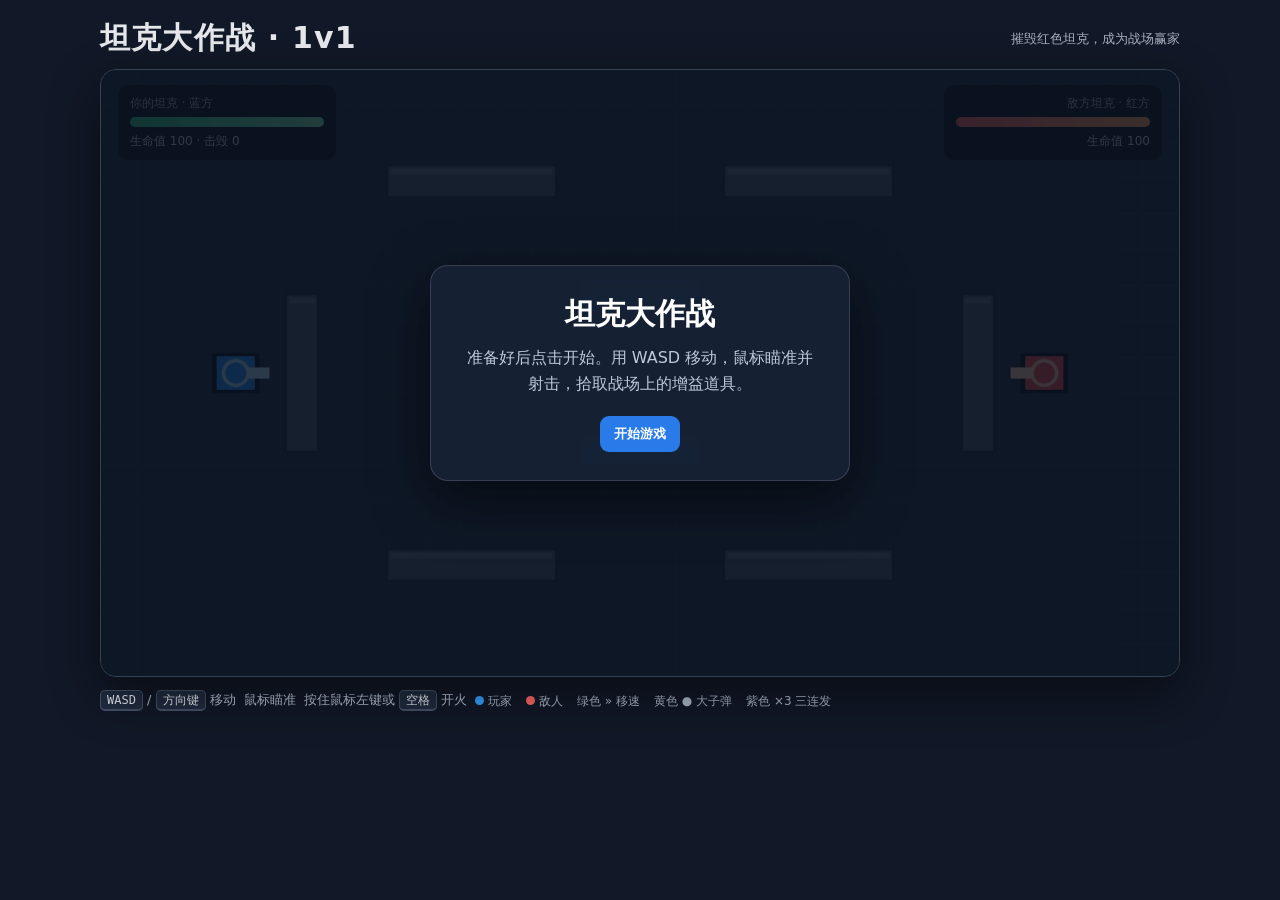
==== tank-battle.html @ a32bc854 "Add files via upload" ====
<!doctype html>
<html lang="zh-CN">
<head>
  <meta charset="utf-8" />
  <meta name="viewport" content="width=device-width, initial-scale=1" />
  <title>坦克大作战 · 1v1</title>
  <style>
    :root { color-scheme: dark; }
    * { box-sizing: border-box; }
    html, body { margin: 0; min-height: 100%; background: #111827; font-family: system-ui, -apple-system, "Microsoft YaHei", sans-serif; }
    body { display: grid; place-items: center; padding: 18px; }
    .wrap { width: min(100%, 1080px); }
    .topbar { display: flex; justify-content: space-between; align-items: center; gap: 12px; color: #e5e7eb; margin-bottom: 10px; }
    h1 { margin: 0; font-size: clamp(20px, 3vw, 30px); letter-spacing: .04em; }
    .help { color: #a7b0c0; font-size: 13px; text-align: right; }
    .game-shell { position: relative; overflow: hidden; border: 1px solid #364152; border-radius: 16px; background: #182231; box-shadow: 0 18px 50px #0007; }
    canvas { display: block; width: 100%; height: auto; aspect-ratio: 16 / 9; background: #263445; cursor: crosshair; }
    .hud { position: absolute; inset: 0 0 auto; display: flex; justify-content: space-between; gap: 12px; padding: 14px 16px; pointer-events: none; }
    .panel { min-width: 220px; padding: 10px 12px; border: 1px solid #ffffff1c; border-radius: 12px; background: #101827c9; backdrop-filter: blur(5px); }
    .panel.right { text-align: right; }
    .label { font-size: 12px; color: #b5c0d0; margin-bottom: 5px; }
    .bar { height: 10px; border-radius: 99px; overflow: hidden; background: #293447; }
    .fill { height: 100%; width: 100%; transition: width .15s ease; }
    .player-fill { background: linear-gradient(90deg, #35d08b, #84f0b9); }
    .enemy-fill { background: linear-gradient(90deg, #ff6b6b, #ffad66); float: right; }
    .status { margin-top: 6px; font-size: 12px; color: #d7deea; }
    .controls { display: flex; flex-wrap: wrap; gap: 8px; align-items: center; margin-top: 12px; color: #b8c2d2; font-size: 13px; }
    kbd { border: 1px solid #445168; border-bottom-width: 2px; border-radius: 5px; background: #202c40; color: #e7edf7; padding: 2px 6px; font-size: 12px; }
    button { border: 0; border-radius: 9px; padding: 9px 14px; font-weight: 700; cursor: pointer; color: #fff; background: #287be8; }
    button:hover { background: #3b8cf5; }
    .overlay { position: absolute; inset: 0; display: grid; place-items: center; background: #08101dcc; }
    .overlay.hidden { display: none; }
    .card { width: min(90%, 420px); padding: 28px; border: 1px solid #ffffff25; border-radius: 18px; background: #172235f2; text-align: center; box-shadow: 0 18px 55px #0008; }
    .card h2 { margin: 0 0 10px; font-size: 30px; }
    .card p { color: #bec8d8; line-height: 1.6; margin: 8px 0 20px; }
    .legend { display: inline-flex; gap: 14px; margin-top: 4px; font-size: 12px; color: #aeb9ca; }
    .dot { display: inline-block; width: 9px; height: 9px; border-radius: 50%; margin-right: 4px; }
    .dot.blue { background: #35a3ff; } .dot.red { background: #ff6868; }
    @media (max-width: 650px) { body { padding: 8px; } .panel { min-width: 0; width: 45%; } .hud { padding: 8px; } .help { display: none; } }
  </style>
</head>
<body>
  <main class="wrap">
    <div class="topbar">
      <h1>坦克大作战 · 1v1</h1>
      <div class="help">摧毁红色坦克，成为战场赢家</div>
    </div>
    <div class="game-shell">
      <canvas id="game" width="960" height="540" aria-label="坦克大作战游戏画布"></canvas>
      <div class="hud">
        <div class="panel">
          <div class="label">你的坦克 · 蓝方</div>
          <div class="bar"><div id="playerBar" class="fill player-fill"></div></div>
          <div id="playerStatus" class="status">生命值 100 · 击毁 0</div>
        </div>
        <div class="panel right">
          <div class="label">敌方坦克 · 红方</div>
          <div class="bar"><div id="enemyBar" class="fill enemy-fill"></div></div>
          <div id="enemyStatus" class="status">生命值 100</div>
        </div>
      </div>
      <div id="overlay" class="overlay">
        <div class="card">
          <h2 id="resultTitle">坦克大作战</h2>
          <p id="resultText">准备好后点击开始。用 WASD 移动，鼠标瞄准并射击，拾取战场上的增益道具。</p>
          <button id="restartBtn">开始游戏</button>
        </div>
      </div>
    </div>
    <div class="controls">
      <span><kbd>WASD</kbd> / <kbd>方向键</kbd> 移动</span>
      <span>鼠标瞄准</span><span>按住鼠标左键或 <kbd>空格</kbd> 开火</span>
      <span class="legend"><span><i class="dot blue"></i>玩家</span><span><i class="dot red"></i>敌人</span><span>绿色 » 移速</span><span>黄色 ● 大子弹</span><span>紫色 ×3 三连发</span></span>
    </div>
  </main>

  <script>
    (() => {
      const canvas = document.querySelector('#game');
      const ctx = canvas.getContext('2d');
      const W = canvas.width, H = canvas.height;
      const playerBar = document.querySelector('#playerBar');
      const enemyBar = document.querySelector('#enemyBar');
      const playerStatus = document.querySelector('#playerStatus');
      const enemyStatus = document.querySelector('#enemyStatus');
      const overlay = document.querySelector('#overlay');
      const resultTitle = document.querySelector('#resultTitle');
      const resultText = document.querySelector('#resultText');
      const restartBtn = document.querySelector('#restartBtn');
      const keys = new Set();
      const mouse = { x: W / 2, y: H / 2, down: false };
      const TAU = Math.PI * 2;
      let last = 0, gameOver = false, started = false, playerKills = 0, powerupTimer = 4;

      const walls = [
        { x: 255, y: 85, w: 150, h: 28 }, { x: 555, y: 85, w: 150, h: 28 },
        { x: 255, y: 427, w: 150, h: 28 }, { x: 555, y: 427, w: 150, h: 28 },
        { x: 165, y: 200, w: 28, h: 140 }, { x: 767, y: 200, w: 28, h: 140 },
        { x: 427, y: 187, w: 106, h: 30 }, { x: 427, y: 323, w: 106, h: 30 }
      ];

      let player, enemy, bullets, sparks, powerups;

      function tank(x, y, color, accent) {
        return { x, y, r: 21, angle: 0, speed: 135, color, accent, hp: 100, maxHp: 100, cooldown: 0, hitFlash: 0, aiTimer: 0, strafe: 1, speedBoost: 0, bigBullets: 0, tripleShot: 0 };
      }

      function reset() {
        player = tank(120, H / 2, '#2898ff', '#b8e4ff');
        enemy = tank(W - 120, H / 2, '#ef5350', '#ffd0b2');
        enemy.angle = Math.PI;
        bullets = []; sparks = []; powerups = []; powerupTimer = 4; playerKills = 0; gameOver = false; started = false;
        resultTitle.textContent = '坦克大作战'; resultText.textContent = '准备好后点击开始。用 WASD 移动，鼠标瞄准并射击，拾取战场上的增益道具。'; restartBtn.textContent = '开始游戏'; overlay.classList.remove('hidden');
        updateHud();
      }

      function startGame() { started = true; gameOver = false; restartBtn.textContent = '再来一局'; overlay.classList.add('hidden'); last = performance.now(); }

      function clamp(v, min, max) { return Math.max(min, Math.min(max, v)); }
      function circleRectHit(cx, cy, r, rect) {
        const x = clamp(cx, rect.x, rect.x + rect.w), y = clamp(cy, rect.y, rect.y + rect.h);
        return Math.hypot(cx - x, cy - y) < r;
      }
      function blocked(x, y, r) {
        return x - r < 8 || x + r > W - 8 || y - r < 8 || y + r > H - 8 || walls.some(w => circleRectHit(x, y, r, w));
      }
      function moveTank(t, dx, dy, dt) {
        const len = Math.hypot(dx, dy) || 1; dx /= len; dy /= len;
        const currentSpeed = t.speed * (t.speedBoost > 0 ? 1.65 : 1);
        const nx = t.x + dx * currentSpeed * dt, ny = t.y + dy * currentSpeed * dt;
        if (!blocked(nx, t.y, t.r)) t.x = nx;
        if (!blocked(t.x, ny, t.r)) t.y = ny;
      }
      function aimAt(t, x, y) { t.angle = Math.atan2(y - t.y, x - t.x); }
      function shoot(t, owner) {
        if (t.cooldown > 0 || gameOver) return;
        t.cooldown = owner === 'player' ? .42 : .95;
        const muzzle = t.r + 17, count = owner === 'player' && t.tripleShot > 0 ? 3 : 1;
        for (let i = 0; i < count; i++) {
          const spread = count === 1 ? 0 : (i - 1) * .16, a = t.angle + spread, size = owner === 'player' && t.bigBullets > 0 ? 7 : 4;
          bullets.push({ x: t.x + Math.cos(a) * muzzle, y: t.y + Math.sin(a) * muzzle, vx: Math.cos(a) * 330, vy: Math.sin(a) * 330, owner, life: 2.3, damage: owner === 'player' ? 18 : 12, r: size });
        }
      }
      function addSparks(x, y, color, amount = 8) {
        for (let i = 0; i < amount; i++) { const a = Math.random() * TAU, s = 40 + Math.random() * 150; sparks.push({ x, y, vx: Math.cos(a) * s, vy: Math.sin(a) * s, life: .35 + Math.random() * .3, color }); }
      }
      function bulletHitsWall(b) { return b.x < 8 || b.x > W - 8 || b.y < 8 || b.y > H - 8 || walls.some(w => b.x > w.x && b.x < w.x + w.w && b.y > w.y && b.y < w.y + w.h); }

      function spawnPowerup() {
        const types = ['speed', 'big', 'triple'];
        for (let tries = 0; tries < 40; tries++) {
          const x = 45 + Math.random() * (W - 90), y = 45 + Math.random() * (H - 90);
          if (!blocked(x, y, 18) && Math.hypot(x - player.x, y - player.y) > 100 && Math.hypot(x - enemy.x, y - enemy.y) > 100) { powerups.push({ x, y, r: 15, type: types[Math.floor(Math.random() * types.length)], pulse: Math.random() * TAU }); return; }
        }
      }

      function collectPowerups() {
        for (let i = powerups.length - 1; i >= 0; i--) {
          const p = powerups[i];
          if (Math.hypot(player.x - p.x, player.y - p.y) < player.r + p.r) {
            if (p.type === 'speed') player.speedBoost = 8;
            if (p.type === 'big') player.bigBullets = 10;
            if (p.type === 'triple') player.tripleShot = 10;
            addSparks(p.x, p.y, powerupColor(p.type), 16); powerups.splice(i, 1);
          }
        }
      }

      function powerupColor(type) { return type === 'speed' ? '#72f1a8' : type === 'big' ? '#ffcf66' : '#d596ff'; }

      function update(dt) {
        if (!started || gameOver) return;
        player.cooldown = Math.max(0, player.cooldown - dt); enemy.cooldown = Math.max(0, enemy.cooldown - dt);
        player.hitFlash = Math.max(0, player.hitFlash - dt); enemy.hitFlash = Math.max(0, enemy.hitFlash - dt);
        player.speedBoost = Math.max(0, player.speedBoost - dt); player.bigBullets = Math.max(0, player.bigBullets - dt); player.tripleShot = Math.max(0, player.tripleShot - dt);
        powerupTimer -= dt; if (powerupTimer <= 0) { if (powerups.length < 2) spawnPowerup(); powerupTimer = 7 + Math.random() * 4; }
        let dx = 0, dy = 0;
        if (keys.has('w') || keys.has('arrowup')) dy -= 1; if (keys.has('s') || keys.has('arrowdown')) dy += 1;
        if (keys.has('a') || keys.has('arrowleft')) dx -= 1; if (keys.has('d') || keys.has('arrowright')) dx += 1;
        if (dx || dy) moveTank(player, dx, dy, dt);
        aimAt(player, mouse.x, mouse.y); if (mouse.down || keys.has(' ')) shoot(player, 'player');

        const ex = player.x - enemy.x, ey = player.y - enemy.y, dist = Math.hypot(ex, ey);
        enemy.aiTimer -= dt; if (enemy.aiTimer <= 0) { enemy.aiTimer = .9 + Math.random() * 1.3; enemy.strafe = Math.random() < .5 ? -1 : 1; }
        aimAt(enemy, player.x, player.y);
        const toward = dist > 270 ? 1 : dist < 190 ? -1 : 0;
        const ax = (ex / (dist || 1)) * toward - (ey / (dist || 1)) * enemy.strafe * .72;
        const ay = (ey / (dist || 1)) * toward + (ex / (dist || 1)) * enemy.strafe * .72;
        if (dist > 140) moveTank(enemy, ax, ay, dt); if (dist < 540 && Math.random() < dt * 1.35) shoot(enemy, 'enemy');

        for (let i = bullets.length - 1; i >= 0; i--) {
          const b = bullets[i]; b.x += b.vx * dt; b.y += b.vy * dt; b.life -= dt;
          let remove = b.life <= 0 || bulletHitsWall(b);
          if (remove) { if (bulletHitsWall(b)) addSparks(b.x, b.y, '#e7cf8b', 4); bullets.splice(i, 1); continue; }
          const target = b.owner === 'player' ? enemy : player;
          if (Math.hypot(b.x - target.x, b.y - target.y) < target.r + b.r) {
            target.hp = Math.max(0, target.hp - b.damage); target.hitFlash = .12; addSparks(b.x, b.y, target.accent, 11); bullets.splice(i, 1);
            if (target.hp <= 0) { gameOver = true; if (target === enemy) playerKills++; showResult(target === enemy); }
          }
        }
        collectPowerups();
        for (let i = sparks.length - 1; i >= 0; i--) { const s = sparks[i]; s.x += s.vx * dt; s.y += s.vy * dt; s.vx *= .96; s.vy *= .96; s.life -= dt; if (s.life <= 0) sparks.splice(i, 1); }
        updateHud();
      }

      function drawTank(t) {
        ctx.save(); ctx.translate(t.x, t.y); ctx.rotate(t.angle);
        ctx.globalAlpha = t.hitFlash > 0 ? .55 : 1;
        ctx.fillStyle = '#101827'; ctx.fillRect(-21, -18, 42, 36); ctx.fillStyle = t.color; ctx.fillRect(-17, -15, 34, 30);
        ctx.fillStyle = t.accent; ctx.fillRect(1, -5, 29, 10); ctx.beginPath(); ctx.arc(0, 0, 11, 0, TAU); ctx.fillStyle = t.color; ctx.fill(); ctx.strokeStyle = t.accent; ctx.lineWidth = 3; ctx.stroke();
        ctx.restore();
      }
      function draw() {
        ctx.clearRect(0, 0, W, H); ctx.fillStyle = '#29394a'; ctx.fillRect(0, 0, W, H);
        ctx.strokeStyle = '#ffffff08'; ctx.lineWidth = 1; for (let x = 0; x <= W; x += 32) { ctx.beginPath(); ctx.moveTo(x, 0); ctx.lineTo(x, H); ctx.stroke(); } for (let y = 0; y <= H; y += 32) { ctx.beginPath(); ctx.moveTo(0, y); ctx.lineTo(W, y); ctx.stroke(); }
        walls.forEach(w => { ctx.fillStyle = '#536276'; ctx.fillRect(w.x, w.y, w.w, w.h); ctx.fillStyle = '#68788e'; ctx.fillRect(w.x + 3, w.y + 3, w.w - 6, 5); ctx.strokeStyle = '#1b2635'; ctx.strokeRect(w.x, w.y, w.w, w.h); });
        powerups.forEach(p => { const pulse = Math.sin(performance.now() / 220 + p.pulse) * 2; ctx.save(); ctx.translate(p.x, p.y); ctx.fillStyle = powerupColor(p.type); ctx.shadowColor = ctx.fillStyle; ctx.shadowBlur = 16; ctx.beginPath(); ctx.arc(0, 0, p.r + pulse, 0, TAU); ctx.fill(); ctx.shadowBlur = 0; ctx.fillStyle = '#172235'; ctx.font = 'bold 16px sans-serif'; ctx.textAlign = 'center'; ctx.textBaseline = 'middle'; ctx.fillText(p.type === 'speed' ? '»' : p.type === 'big' ? '●' : '×3', 0, 0); ctx.restore(); });
        bullets.forEach(b => { ctx.fillStyle = b.owner === 'player' ? '#b8edff' : '#ffd0ae'; ctx.beginPath(); ctx.arc(b.x, b.y, b.r, 0, TAU); ctx.fill(); });
        drawTank(player); drawTank(enemy);
        sparks.forEach(s => { ctx.globalAlpha = Math.max(0, s.life * 2); ctx.fillStyle = s.color; ctx.fillRect(s.x - 2, s.y - 2, 4, 4); }); ctx.globalAlpha = 1;
      }
      function updateHud() { playerBar.style.width = `${player.hp}%`; enemyBar.style.width = `${enemy.hp}%`; const buffs = []; if (player.speedBoost > 0) buffs.push(`移速 ${Math.ceil(player.speedBoost)}s`); if (player.bigBullets > 0) buffs.push(`大子弹 ${Math.ceil(player.bigBullets)}s`); if (player.tripleShot > 0) buffs.push(`三连发 ${Math.ceil(player.tripleShot)}s`); playerStatus.textContent = `生命值 ${player.hp} · 击毁 ${playerKills}${buffs.length ? ' · ' + buffs.join('、') : ''}`; enemyStatus.textContent = `生命值 ${enemy.hp}`; }
      function showResult(win) { resultTitle.textContent = win ? '胜利！' : '战败'; resultText.textContent = win ? '你击毁了敌方坦克，战场属于你。' : '你的坦克被击毁了，再试一次吧。'; restartBtn.textContent = '再来一局'; overlay.classList.remove('hidden'); }
      function pointerPosition(e) { const r = canvas.getBoundingClientRect(); mouse.x = (e.clientX - r.left) * W / r.width; mouse.y = (e.clientY - r.top) * H / r.height; }
      window.addEventListener('keydown', e => { const k = e.key.toLowerCase(); if (['w','a','s','d','arrowup','arrowdown','arrowleft','arrowright',' '].includes(k)) { keys.add(k); e.preventDefault(); } if (k === 'r' && gameOver) reset(); });
      window.addEventListener('keyup', e => keys.delete(e.key.toLowerCase()));
      canvas.addEventListener('pointermove', pointerPosition); canvas.addEventListener('pointerdown', e => { mouse.down = true; canvas.setPointerCapture(e.pointerId); pointerPosition(e); }); canvas.addEventListener('pointerup', () => mouse.down = false); canvas.addEventListener('pointerleave', () => mouse.down = false);
      restartBtn.addEventListener('click', () => { if (!started) startGame(); else { reset(); startGame(); } });
      function frame(now) { const dt = Math.min(.033, (now - last) / 1000 || 0); last = now; update(dt); draw(); requestAnimationFrame(frame); }
      reset(); requestAnimationFrame(frame);
    })();
  </script>
</body>
</html>
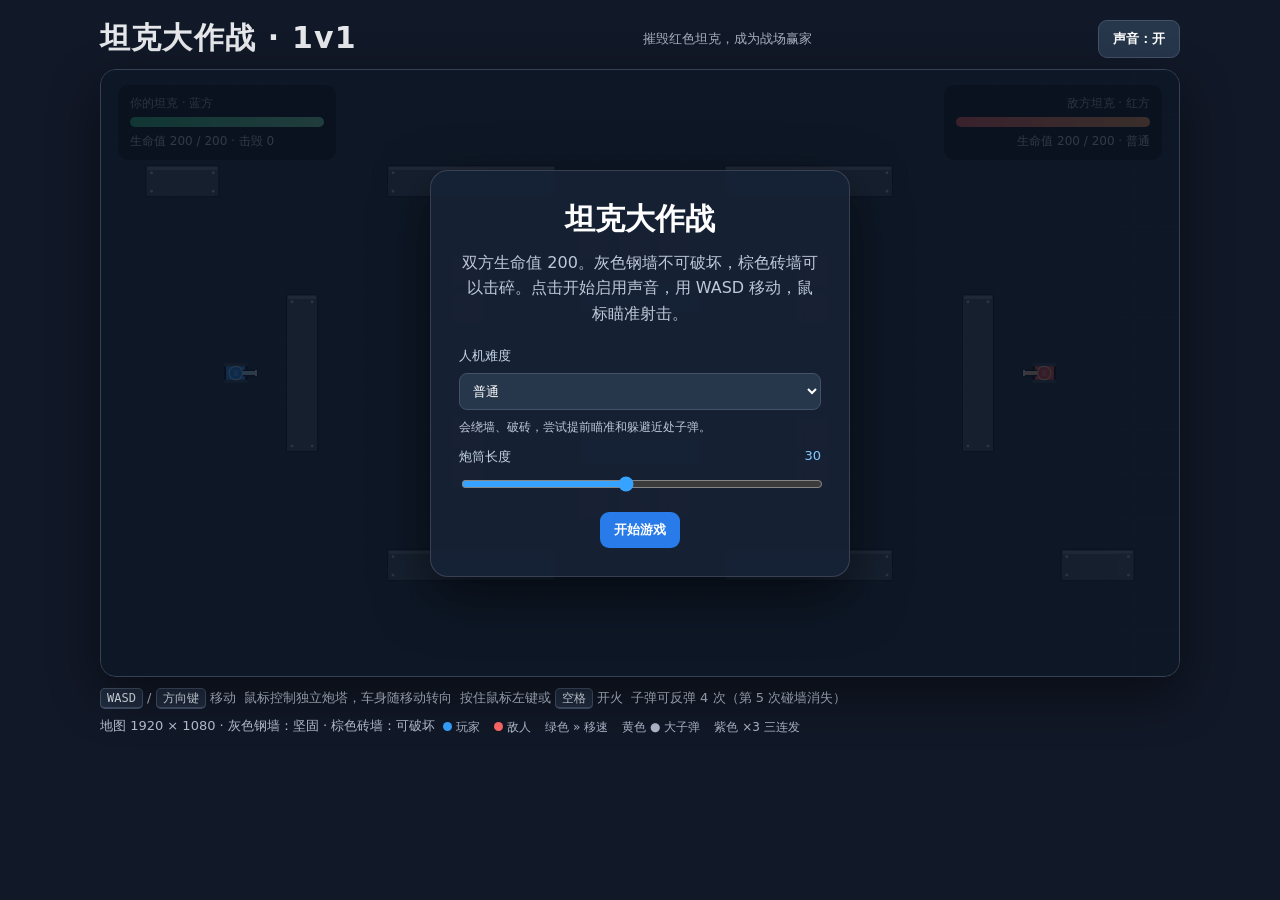
==== commit d1712106: "Add files via upload" ====
--- a/tank-battle.html
+++ b/tank-battle.html
@@ -4,231 +4,60 @@
   <meta charset="utf-8" />
   <meta name="viewport" content="width=device-width, initial-scale=1" />
   <title>坦克大作战 · 1v1</title>
-  <style>
-    :root { color-scheme: dark; }
-    * { box-sizing: border-box; }
-    html, body { margin: 0; min-height: 100%; background: #111827; font-family: system-ui, -apple-system, "Microsoft YaHei", sans-serif; }
-    body { display: grid; place-items: center; padding: 18px; }
-    .wrap { width: min(100%, 1080px); }
-    .topbar { display: flex; justify-content: space-between; align-items: center; gap: 12px; color: #e5e7eb; margin-bottom: 10px; }
-    h1 { margin: 0; font-size: clamp(20px, 3vw, 30px); letter-spacing: .04em; }
-    .help { color: #a7b0c0; font-size: 13px; text-align: right; }
-    .game-shell { position: relative; overflow: hidden; border: 1px solid #364152; border-radius: 16px; background: #182231; box-shadow: 0 18px 50px #0007; }
-    canvas { display: block; width: 100%; height: auto; aspect-ratio: 16 / 9; background: #263445; cursor: crosshair; }
-    .hud { position: absolute; inset: 0 0 auto; display: flex; justify-content: space-between; gap: 12px; padding: 14px 16px; pointer-events: none; }
-    .panel { min-width: 220px; padding: 10px 12px; border: 1px solid #ffffff1c; border-radius: 12px; background: #101827c9; backdrop-filter: blur(5px); }
-    .panel.right { text-align: right; }
-    .label { font-size: 12px; color: #b5c0d0; margin-bottom: 5px; }
-    .bar { height: 10px; border-radius: 99px; overflow: hidden; background: #293447; }
-    .fill { height: 100%; width: 100%; transition: width .15s ease; }
-    .player-fill { background: linear-gradient(90deg, #35d08b, #84f0b9); }
-    .enemy-fill { background: linear-gradient(90deg, #ff6b6b, #ffad66); float: right; }
-    .status { margin-top: 6px; font-size: 12px; color: #d7deea; }
-    .controls { display: flex; flex-wrap: wrap; gap: 8px; align-items: center; margin-top: 12px; color: #b8c2d2; font-size: 13px; }
-    kbd { border: 1px solid #445168; border-bottom-width: 2px; border-radius: 5px; background: #202c40; color: #e7edf7; padding: 2px 6px; font-size: 12px; }
-    button { border: 0; border-radius: 9px; padding: 9px 14px; font-weight: 700; cursor: pointer; color: #fff; background: #287be8; }
-    button:hover { background: #3b8cf5; }
-    .overlay { position: absolute; inset: 0; display: grid; place-items: center; background: #08101dcc; }
-    .overlay.hidden { display: none; }
-    .card { width: min(90%, 420px); padding: 28px; border: 1px solid #ffffff25; border-radius: 18px; background: #172235f2; text-align: center; box-shadow: 0 18px 55px #0008; }
-    .card h2 { margin: 0 0 10px; font-size: 30px; }
-    .card p { color: #bec8d8; line-height: 1.6; margin: 8px 0 20px; }
-    .legend { display: inline-flex; gap: 14px; margin-top: 4px; font-size: 12px; color: #aeb9ca; }
-    .dot { display: inline-block; width: 9px; height: 9px; border-radius: 50%; margin-right: 4px; }
-    .dot.blue { background: #35a3ff; } .dot.red { background: #ff6868; }
-    @media (max-width: 650px) { body { padding: 8px; } .panel { min-width: 0; width: 45%; } .hud { padding: 8px; } .help { display: none; } }
-  </style>
+  <!-- 样式和游戏逻辑分开维护，上传时保持四个文件位于同一目录。 -->
+  <link rel="stylesheet" href="style.css" />
 </head>
 <body>
   <main class="wrap">
     <div class="topbar">
       <h1>坦克大作战 · 1v1</h1>
       <div class="help">摧毁红色坦克，成为战场赢家</div>
+      <button id="soundBtn" type="button" aria-pressed="true">声音：开</button>
     </div>
     <div class="game-shell">
-      <canvas id="game" width="960" height="540" aria-label="坦克大作战游戏画布"></canvas>
+      <!-- 固定逻辑地图尺寸，CSS 负责按窗口大小缩放显示。 -->
+      <canvas id="game" width="1920" height="1080" aria-label="坦克大作战游戏画布"></canvas>
       <div class="hud">
         <div class="panel">
           <div class="label">你的坦克 · 蓝方</div>
           <div class="bar"><div id="playerBar" class="fill player-fill"></div></div>
-          <div id="playerStatus" class="status">生命值 100 · 击毁 0</div>
+          <div id="playerStatus" class="status">生命值 200 / 200 · 击毁 0</div>
         </div>
         <div class="panel right">
           <div class="label">敌方坦克 · 红方</div>
           <div class="bar"><div id="enemyBar" class="fill enemy-fill"></div></div>
-          <div id="enemyStatus" class="status">生命值 100</div>
+          <div id="enemyStatus" class="status">生命值 200 / 200</div>
         </div>
       </div>
+      <!-- 初始显示开始界面；战斗结算时复用此区域。 -->
       <div id="overlay" class="overlay">
         <div class="card">
           <h2 id="resultTitle">坦克大作战</h2>
-          <p id="resultText">准备好后点击开始。用 WASD 移动，鼠标瞄准并射击，拾取战场上的增益道具。</p>
+          <p id="resultText">双方生命值 200。灰色钢墙不可破坏，棕色砖墙可以击碎。点击开始启用声音，用 WASD 移动，鼠标瞄准射击。</p>
+          <div class="setup">
+            <label for="difficulty">人机难度</label>
+            <select id="difficulty">
+              <option value="easy">简单</option>
+              <option value="normal" selected>普通</option>
+              <option value="hard">困难</option>
+            </select>
+            <p id="difficultyHint" class="setup-hint">会绕墙、破砖，尝试提前瞄准和躲避近处子弹。</p>
+            <label for="barrelLength">炮筒长度 <output id="barrelValue" for="barrelLength">30</output></label>
+            <input id="barrelLength" type="range" min="20" max="42" value="30" />
+          </div>
           <button id="restartBtn">开始游戏</button>
         </div>
       </div>
     </div>
     <div class="controls">
       <span><kbd>WASD</kbd> / <kbd>方向键</kbd> 移动</span>
-      <span>鼠标瞄准</span><span>按住鼠标左键或 <kbd>空格</kbd> 开火</span>
+      <span>鼠标控制独立炮塔，车身随移动转向</span><span>按住鼠标左键或 <kbd>空格</kbd> 开火</span>
+      <span>子弹可反弹 4 次（第 5 次碰墙消失）</span>
+      <span>地图 1920 × 1080 · 灰色钢墙：坚固 · 棕色砖墙：可破坏</span>
       <span class="legend"><span><i class="dot blue"></i>玩家</span><span><i class="dot red"></i>敌人</span><span>绿色 » 移速</span><span>黄色 ● 大子弹</span><span>紫色 ×3 三连发</span></span>
     </div>
   </main>
-
-  <script>
-    (() => {
-      const canvas = document.querySelector('#game');
-      const ctx = canvas.getContext('2d');
-      const W = canvas.width, H = canvas.height;
-      const playerBar = document.querySelector('#playerBar');
-      const enemyBar = document.querySelector('#enemyBar');
-      const playerStatus = document.querySelector('#playerStatus');
-      const enemyStatus = document.querySelector('#enemyStatus');
-      const overlay = document.querySelector('#overlay');
-      const resultTitle = document.querySelector('#resultTitle');
-      const resultText = document.querySelector('#resultText');
-      const restartBtn = document.querySelector('#restartBtn');
-      const keys = new Set();
-      const mouse = { x: W / 2, y: H / 2, down: false };
-      const TAU = Math.PI * 2;
-      let last = 0, gameOver = false, started = false, playerKills = 0, powerupTimer = 4;
-
-      const walls = [
-        { x: 255, y: 85, w: 150, h: 28 }, { x: 555, y: 85, w: 150, h: 28 },
-        { x: 255, y: 427, w: 150, h: 28 }, { x: 555, y: 427, w: 150, h: 28 },
-        { x: 165, y: 200, w: 28, h: 140 }, { x: 767, y: 200, w: 28, h: 140 },
-        { x: 427, y: 187, w: 106, h: 30 }, { x: 427, y: 323, w: 106, h: 30 }
-      ];
-
-      let player, enemy, bullets, sparks, powerups;
-
-      function tank(x, y, color, accent) {
-        return { x, y, r: 21, angle: 0, speed: 135, color, accent, hp: 100, maxHp: 100, cooldown: 0, hitFlash: 0, aiTimer: 0, strafe: 1, speedBoost: 0, bigBullets: 0, tripleShot: 0 };
-      }
-
-      function reset() {
-        player = tank(120, H / 2, '#2898ff', '#b8e4ff');
-        enemy = tank(W - 120, H / 2, '#ef5350', '#ffd0b2');
-        enemy.angle = Math.PI;
-        bullets = []; sparks = []; powerups = []; powerupTimer = 4; playerKills = 0; gameOver = false; started = false;
-        resultTitle.textContent = '坦克大作战'; resultText.textContent = '准备好后点击开始。用 WASD 移动，鼠标瞄准并射击，拾取战场上的增益道具。'; restartBtn.textContent = '开始游戏'; overlay.classList.remove('hidden');
-        updateHud();
-      }
-
-      function startGame() { started = true; gameOver = false; restartBtn.textContent = '再来一局'; overlay.classList.add('hidden'); last = performance.now(); }
-
-      function clamp(v, min, max) { return Math.max(min, Math.min(max, v)); }
-      function circleRectHit(cx, cy, r, rect) {
-        const x = clamp(cx, rect.x, rect.x + rect.w), y = clamp(cy, rect.y, rect.y + rect.h);
-        return Math.hypot(cx - x, cy - y) < r;
-      }
-      function blocked(x, y, r) {
-        return x - r < 8 || x + r > W - 8 || y - r < 8 || y + r > H - 8 || walls.some(w => circleRectHit(x, y, r, w));
-      }
-      function moveTank(t, dx, dy, dt) {
-        const len = Math.hypot(dx, dy) || 1; dx /= len; dy /= len;
-        const currentSpeed = t.speed * (t.speedBoost > 0 ? 1.65 : 1);
-        const nx = t.x + dx * currentSpeed * dt, ny = t.y + dy * currentSpeed * dt;
-        if (!blocked(nx, t.y, t.r)) t.x = nx;
-        if (!blocked(t.x, ny, t.r)) t.y = ny;
-      }
-      function aimAt(t, x, y) { t.angle = Math.atan2(y - t.y, x - t.x); }
-      function shoot(t, owner) {
-        if (t.cooldown > 0 || gameOver) return;
-        t.cooldown = owner === 'player' ? .42 : .95;
-        const muzzle = t.r + 17, count = owner === 'player' && t.tripleShot > 0 ? 3 : 1;
-        for (let i = 0; i < count; i++) {
-          const spread = count === 1 ? 0 : (i - 1) * .16, a = t.angle + spread, size = owner === 'player' && t.bigBullets > 0 ? 7 : 4;
-          bullets.push({ x: t.x + Math.cos(a) * muzzle, y: t.y + Math.sin(a) * muzzle, vx: Math.cos(a) * 330, vy: Math.sin(a) * 330, owner, life: 2.3, damage: owner === 'player' ? 18 : 12, r: size });
-        }
-      }
-      function addSparks(x, y, color, amount = 8) {
-        for (let i = 0; i < amount; i++) { const a = Math.random() * TAU, s = 40 + Math.random() * 150; sparks.push({ x, y, vx: Math.cos(a) * s, vy: Math.sin(a) * s, life: .35 + Math.random() * .3, color }); }
-      }
-      function bulletHitsWall(b) { return b.x < 8 || b.x > W - 8 || b.y < 8 || b.y > H - 8 || walls.some(w => b.x > w.x && b.x < w.x + w.w && b.y > w.y && b.y < w.y + w.h); }
-
-      function spawnPowerup() {
-        const types = ['speed', 'big', 'triple'];
-        for (let tries = 0; tries < 40; tries++) {
-          const x = 45 + Math.random() * (W - 90), y = 45 + Math.random() * (H - 90);
-          if (!blocked(x, y, 18) && Math.hypot(x - player.x, y - player.y) > 100 && Math.hypot(x - enemy.x, y - enemy.y) > 100) { powerups.push({ x, y, r: 15, type: types[Math.floor(Math.random() * types.length)], pulse: Math.random() * TAU }); return; }
-        }
-      }
-
-      function collectPowerups() {
-        for (let i = powerups.length - 1; i >= 0; i--) {
-          const p = powerups[i];
-          if (Math.hypot(player.x - p.x, player.y - p.y) < player.r + p.r) {
-            if (p.type === 'speed') player.speedBoost = 8;
-            if (p.type === 'big') player.bigBullets = 10;
-            if (p.type === 'triple') player.tripleShot = 10;
-            addSparks(p.x, p.y, powerupColor(p.type), 16); powerups.splice(i, 1);
-          }
-        }
-      }
-
-      function powerupColor(type) { return type === 'speed' ? '#72f1a8' : type === 'big' ? '#ffcf66' : '#d596ff'; }
-
-      function update(dt) {
-        if (!started || gameOver) return;
-        player.cooldown = Math.max(0, player.cooldown - dt); enemy.cooldown = Math.max(0, enemy.cooldown - dt);
-        player.hitFlash = Math.max(0, player.hitFlash - dt); enemy.hitFlash = Math.max(0, enemy.hitFlash - dt);
-        player.speedBoost = Math.max(0, player.speedBoost - dt); player.bigBullets = Math.max(0, player.bigBullets - dt); player.tripleShot = Math.max(0, player.tripleShot - dt);
-        powerupTimer -= dt; if (powerupTimer <= 0) { if (powerups.length < 2) spawnPowerup(); powerupTimer = 7 + Math.random() * 4; }
-        let dx = 0, dy = 0;
-        if (keys.has('w') || keys.has('arrowup')) dy -= 1; if (keys.has('s') || keys.has('arrowdown')) dy += 1;
-        if (keys.has('a') || keys.has('arrowleft')) dx -= 1; if (keys.has('d') || keys.has('arrowright')) dx += 1;
-        if (dx || dy) moveTank(player, dx, dy, dt);
-        aimAt(player, mouse.x, mouse.y); if (mouse.down || keys.has(' ')) shoot(player, 'player');
-
-        const ex = player.x - enemy.x, ey = player.y - enemy.y, dist = Math.hypot(ex, ey);
-        enemy.aiTimer -= dt; if (enemy.aiTimer <= 0) { enemy.aiTimer = .9 + Math.random() * 1.3; enemy.strafe = Math.random() < .5 ? -1 : 1; }
-        aimAt(enemy, player.x, player.y);
-        const toward = dist > 270 ? 1 : dist < 190 ? -1 : 0;
-        const ax = (ex / (dist || 1)) * toward - (ey / (dist || 1)) * enemy.strafe * .72;
-        const ay = (ey / (dist || 1)) * toward + (ex / (dist || 1)) * enemy.strafe * .72;
-        if (dist > 140) moveTank(enemy, ax, ay, dt); if (dist < 540 && Math.random() < dt * 1.35) shoot(enemy, 'enemy');
-
-        for (let i = bullets.length - 1; i >= 0; i--) {
-          const b = bullets[i]; b.x += b.vx * dt; b.y += b.vy * dt; b.life -= dt;
-          let remove = b.life <= 0 || bulletHitsWall(b);
-          if (remove) { if (bulletHitsWall(b)) addSparks(b.x, b.y, '#e7cf8b', 4); bullets.splice(i, 1); continue; }
-          const target = b.owner === 'player' ? enemy : player;
-          if (Math.hypot(b.x - target.x, b.y - target.y) < target.r + b.r) {
-            target.hp = Math.max(0, target.hp - b.damage); target.hitFlash = .12; addSparks(b.x, b.y, target.accent, 11); bullets.splice(i, 1);
-            if (target.hp <= 0) { gameOver = true; if (target === enemy) playerKills++; showResult(target === enemy); }
-          }
-        }
-        collectPowerups();
-        for (let i = sparks.length - 1; i >= 0; i--) { const s = sparks[i]; s.x += s.vx * dt; s.y += s.vy * dt; s.vx *= .96; s.vy *= .96; s.life -= dt; if (s.life <= 0) sparks.splice(i, 1); }
-        updateHud();
-      }
-
-      function drawTank(t) {
-        ctx.save(); ctx.translate(t.x, t.y); ctx.rotate(t.angle);
-        ctx.globalAlpha = t.hitFlash > 0 ? .55 : 1;
-        ctx.fillStyle = '#101827'; ctx.fillRect(-21, -18, 42, 36); ctx.fillStyle = t.color; ctx.fillRect(-17, -15, 34, 30);
-        ctx.fillStyle = t.accent; ctx.fillRect(1, -5, 29, 10); ctx.beginPath(); ctx.arc(0, 0, 11, 0, TAU); ctx.fillStyle = t.color; ctx.fill(); ctx.strokeStyle = t.accent; ctx.lineWidth = 3; ctx.stroke();
-        ctx.restore();
-      }
-      function draw() {
-        ctx.clearRect(0, 0, W, H); ctx.fillStyle = '#29394a'; ctx.fillRect(0, 0, W, H);
-        ctx.strokeStyle = '#ffffff08'; ctx.lineWidth = 1; for (let x = 0; x <= W; x += 32) { ctx.beginPath(); ctx.moveTo(x, 0); ctx.lineTo(x, H); ctx.stroke(); } for (let y = 0; y <= H; y += 32) { ctx.beginPath(); ctx.moveTo(0, y); ctx.lineTo(W, y); ctx.stroke(); }
-        walls.forEach(w => { ctx.fillStyle = '#536276'; ctx.fillRect(w.x, w.y, w.w, w.h); ctx.fillStyle = '#68788e'; ctx.fillRect(w.x + 3, w.y + 3, w.w - 6, 5); ctx.strokeStyle = '#1b2635'; ctx.strokeRect(w.x, w.y, w.w, w.h); });
-        powerups.forEach(p => { const pulse = Math.sin(performance.now() / 220 + p.pulse) * 2; ctx.save(); ctx.translate(p.x, p.y); ctx.fillStyle = powerupColor(p.type); ctx.shadowColor = ctx.fillStyle; ctx.shadowBlur = 16; ctx.beginPath(); ctx.arc(0, 0, p.r + pulse, 0, TAU); ctx.fill(); ctx.shadowBlur = 0; ctx.fillStyle = '#172235'; ctx.font = 'bold 16px sans-serif'; ctx.textAlign = 'center'; ctx.textBaseline = 'middle'; ctx.fillText(p.type === 'speed' ? '»' : p.type === 'big' ? '●' : '×3', 0, 0); ctx.restore(); });
-        bullets.forEach(b => { ctx.fillStyle = b.owner === 'player' ? '#b8edff' : '#ffd0ae'; ctx.beginPath(); ctx.arc(b.x, b.y, b.r, 0, TAU); ctx.fill(); });
-        drawTank(player); drawTank(enemy);
-        sparks.forEach(s => { ctx.globalAlpha = Math.max(0, s.life * 2); ctx.fillStyle = s.color; ctx.fillRect(s.x - 2, s.y - 2, 4, 4); }); ctx.globalAlpha = 1;
-      }
-      function updateHud() { playerBar.style.width = `${player.hp}%`; enemyBar.style.width = `${enemy.hp}%`; const buffs = []; if (player.speedBoost > 0) buffs.push(`移速 ${Math.ceil(player.speedBoost)}s`); if (player.bigBullets > 0) buffs.push(`大子弹 ${Math.ceil(player.bigBullets)}s`); if (player.tripleShot > 0) buffs.push(`三连发 ${Math.ceil(player.tripleShot)}s`); playerStatus.textContent = `生命值 ${player.hp} · 击毁 ${playerKills}${buffs.length ? ' · ' + buffs.join('、') : ''}`; enemyStatus.textContent = `生命值 ${enemy.hp}`; }
-      function showResult(win) { resultTitle.textContent = win ? '胜利！' : '战败'; resultText.textContent = win ? '你击毁了敌方坦克，战场属于你。' : '你的坦克被击毁了，再试一次吧。'; restartBtn.textContent = '再来一局'; overlay.classList.remove('hidden'); }
-      function pointerPosition(e) { const r = canvas.getBoundingClientRect(); mouse.x = (e.clientX - r.left) * W / r.width; mouse.y = (e.clientY - r.top) * H / r.height; }
-      window.addEventListener('keydown', e => { const k = e.key.toLowerCase(); if (['w','a','s','d','arrowup','arrowdown','arrowleft','arrowright',' '].includes(k)) { keys.add(k); e.preventDefault(); } if (k === 'r' && gameOver) reset(); });
-      window.addEventListener('keyup', e => keys.delete(e.key.toLowerCase()));
-      canvas.addEventListener('pointermove', pointerPosition); canvas.addEventListener('pointerdown', e => { mouse.down = true; canvas.setPointerCapture(e.pointerId); pointerPosition(e); }); canvas.addEventListener('pointerup', () => mouse.down = false); canvas.addEventListener('pointerleave', () => mouse.down = false);
-      restartBtn.addEventListener('click', () => { if (!started) startGame(); else { reset(); startGame(); } });
-      function frame(now) { const dt = Math.min(.033, (now - last) / 1000 || 0); last = now; update(dt); draw(); requestAnimationFrame(frame); }
-      reset(); requestAnimationFrame(frame);
-    })();
-  </script>
+  <!-- 放在页面元素之后，保证脚本执行时能够找到画布和按钮。 -->
+  <script src="game.js"></script>
 </body>
 </html>
--- a/style.css
+++ b/style.css
@@ -0,0 +1,42 @@
+/* 仅控制页面外观；坦克与子弹的数值在 game.js 的 SETTINGS 中调整。 */
+:root { color-scheme: dark; }
+* { box-sizing: border-box; }
+html, body { margin: 0; min-height: 100%; background: #111827; font-family: system-ui, -apple-system, "Microsoft YaHei", sans-serif; }
+body { display: grid; place-items: center; padding: 18px; }
+.wrap { width: min(100%, 1080px); }
+.topbar { display: flex; justify-content: space-between; align-items: center; gap: 12px; color: #e5e7eb; margin-bottom: 10px; }
+h1 { margin: 0; font-size: clamp(20px, 3vw, 30px); letter-spacing: .04em; }
+.help { color: #a7b0c0; font-size: 13px; text-align: right; }
+#soundBtn { flex-shrink: 0; background: #26364b; border: 1px solid #445168; }
+#soundBtn[aria-pressed="false"] { color: #a7b0c0; }
+.game-shell { position: relative; overflow: hidden; border: 1px solid #364152; border-radius: 16px; background: #182231; box-shadow: 0 18px 50px #0007; }
+canvas { display: block; width: 100%; height: auto; aspect-ratio: 16 / 9; background: #263445; cursor: crosshair; }
+.hud { position: absolute; inset: 0 0 auto; display: flex; justify-content: space-between; gap: 12px; padding: 14px 16px; pointer-events: none; }
+.panel { min-width: 220px; padding: 10px 12px; border: 1px solid #ffffff1c; border-radius: 12px; background: #101827c9; backdrop-filter: blur(5px); }
+.panel.right { text-align: right; }
+.label { font-size: 12px; color: #b5c0d0; margin-bottom: 5px; }
+.bar { height: 10px; border-radius: 99px; overflow: hidden; background: #293447; }
+.fill { height: 100%; width: 100%; transition: width .15s ease; }
+.player-fill { background: linear-gradient(90deg, #35d08b, #84f0b9); }
+.enemy-fill { background: linear-gradient(90deg, #ff6b6b, #ffad66); float: right; }
+.status { margin-top: 6px; font-size: 12px; color: #d7deea; }
+.controls { display: flex; flex-wrap: wrap; gap: 8px; align-items: center; margin-top: 12px; color: #b8c2d2; font-size: 13px; }
+kbd { border: 1px solid #445168; border-bottom-width: 2px; border-radius: 5px; background: #202c40; color: #e7edf7; padding: 2px 6px; font-size: 12px; }
+button { border: 0; border-radius: 9px; padding: 9px 14px; font-weight: 700; cursor: pointer; color: #fff; background: #287be8; }
+button:hover { background: #3b8cf5; }
+.overlay { position: absolute; inset: 0; display: grid; place-items: center; background: #08101dcc; }
+.overlay.hidden { display: none; }
+.card { width: min(90%, 420px); padding: 28px; border: 1px solid #ffffff25; border-radius: 18px; background: #172235f2; text-align: center; box-shadow: 0 18px 55px #0008; }
+.card h2 { margin: 0 0 10px; font-size: 30px; }
+.card p { color: #bec8d8; line-height: 1.6; margin: 8px 0 20px; }
+.setup { display: grid; gap: 8px; margin: 0 0 18px; text-align: left; }
+.setup label { font-size: 13px; color: #c6d5e8; }
+.setup select { width: 100%; padding: 9px; border-radius: 8px; border: 1px solid #445168; background: #26364b; color: #fff; }
+.setup .setup-hint { font-size: 12px; margin: 0 0 4px; line-height: 1.5; }
+.setup input { width: 100%; accent-color: #35a3ff; }
+.setup output { float: right; color: #83c9ff; }
+.overlay { overflow: auto; padding: 12px; }
+.legend { display: inline-flex; flex-wrap: wrap; gap: 14px; margin-top: 4px; font-size: 12px; color: #aeb9ca; }
+.dot { display: inline-block; width: 9px; height: 9px; border-radius: 50%; margin-right: 4px; }
+.dot.blue { background: #35a3ff; } .dot.red { background: #ff6868; }
+@media (max-width: 650px) { body { padding: 8px; } .panel { min-width: 0; width: 45%; } .hud { padding: 8px; } .help { display: none; } }
